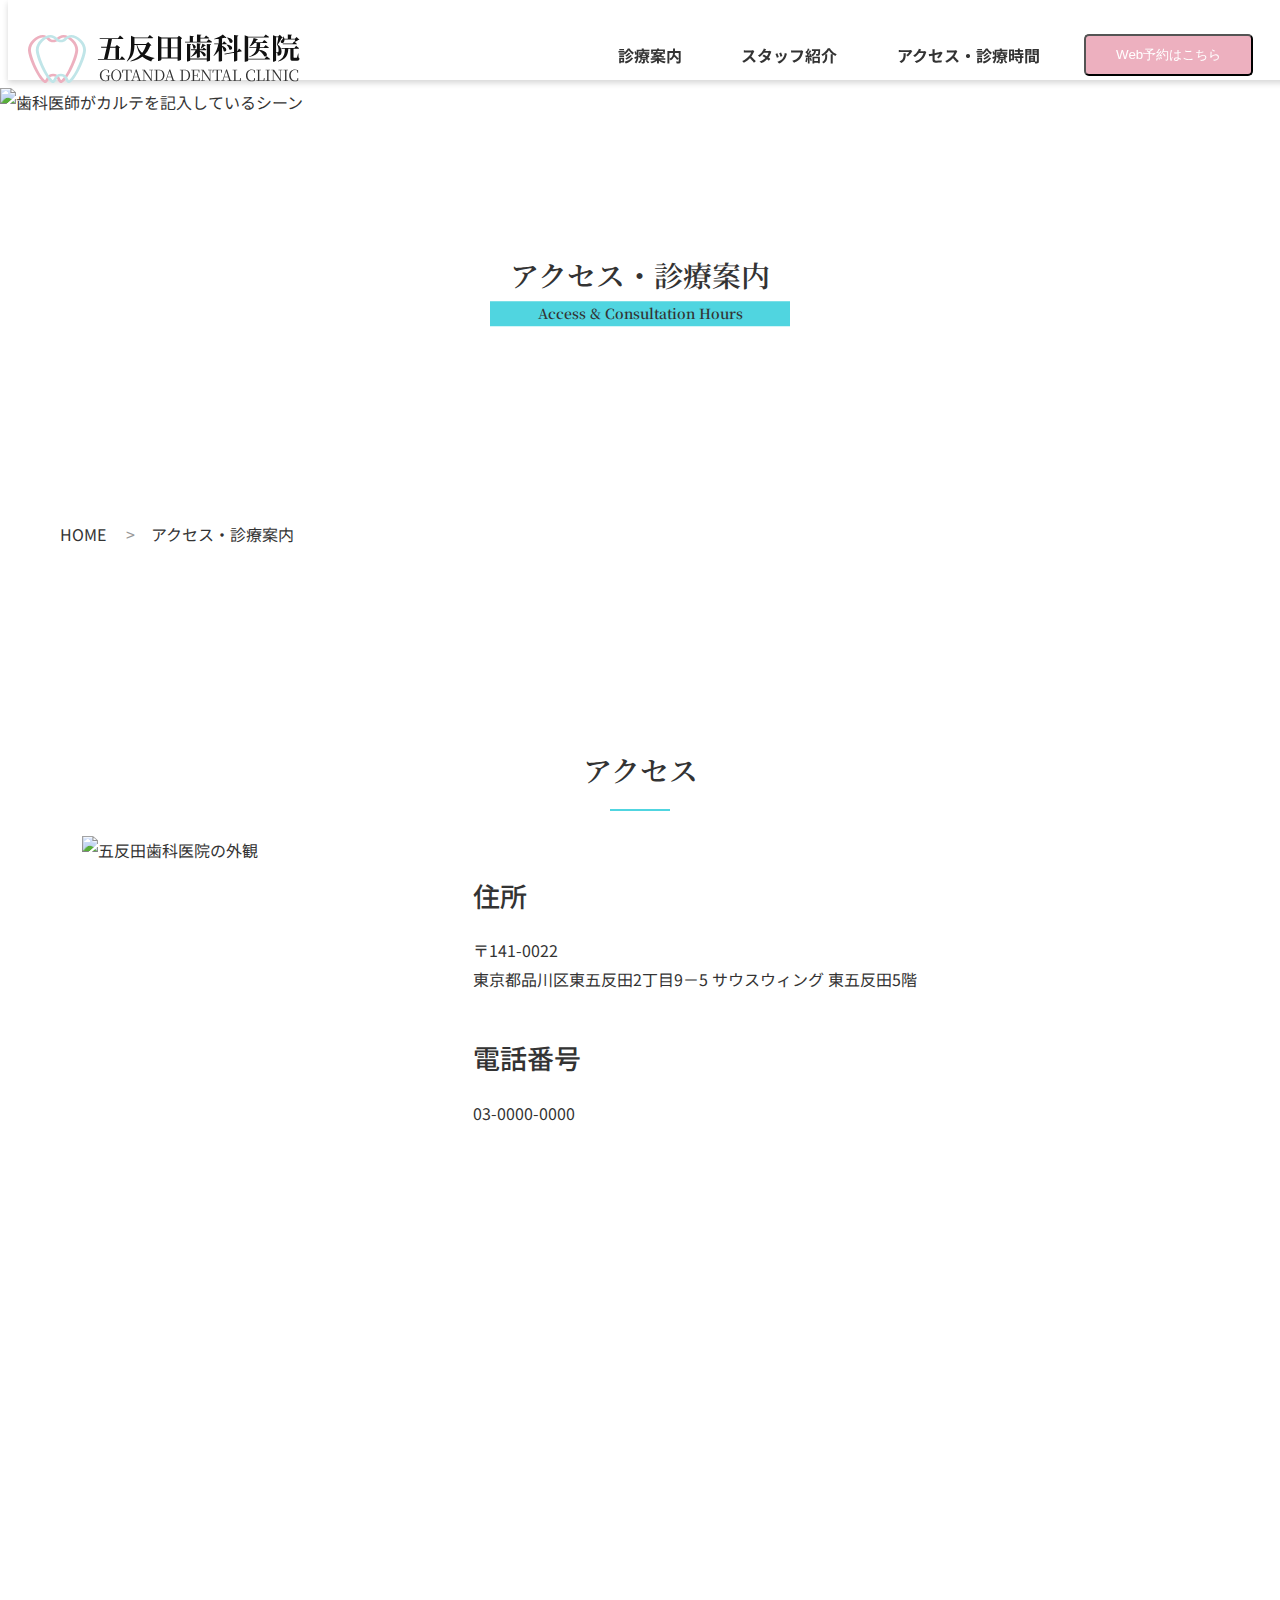
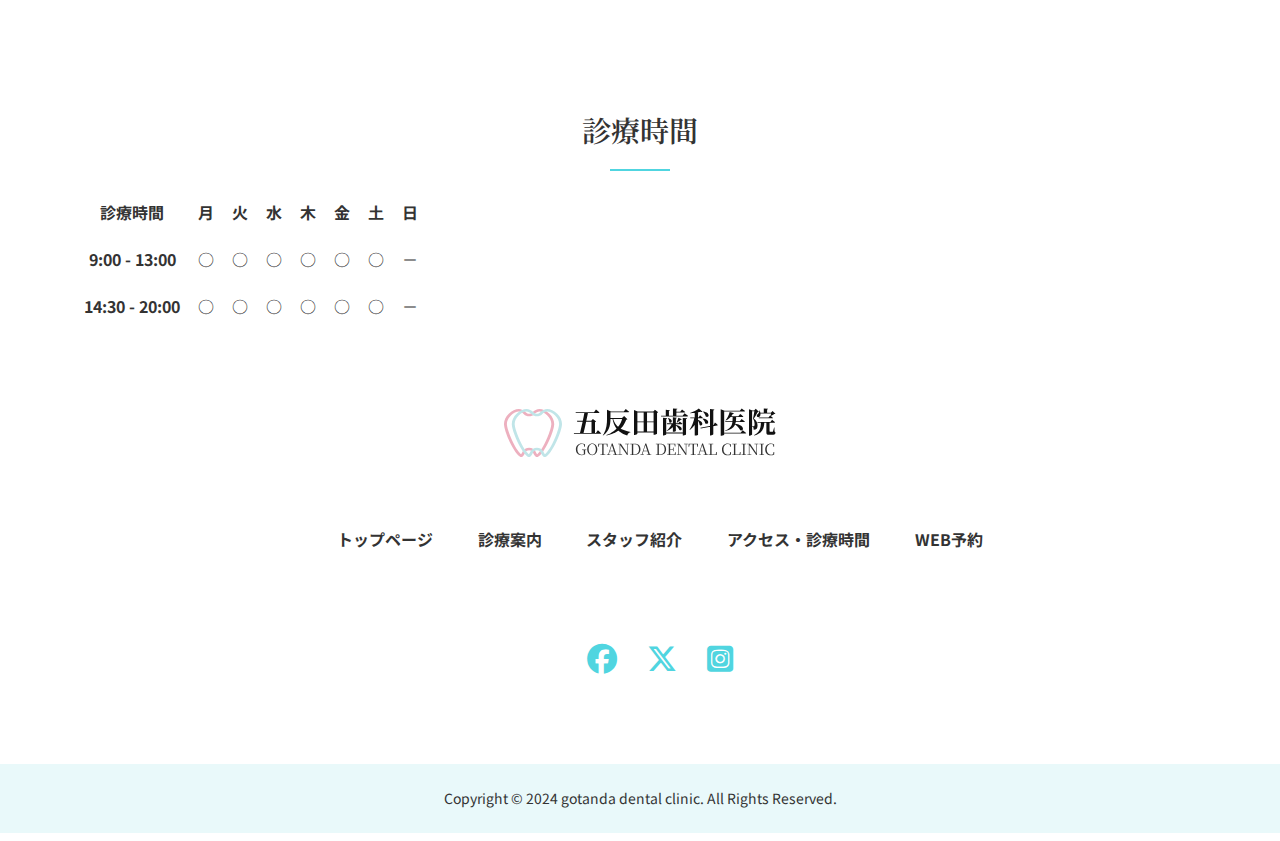
==== access.html @ bd444fa6 "Add files via upload" ====
<!DOCTYPE html>
<html lang="ja">
<head>
    <meta charset="UTF-8">
    <meta name="viewport" content="width=device-width, initial-scale=1.0">
    <meta name="description" content="地域に愛される歯科医院へ。健康な歯で笑顔の毎日を。">
    <title>五反田歯科医院</title>
    <!-- RESS -->
    <link rel="stylesheet" href="https://unpkg.com/ress/dist/ress.min.css">
    <!-- Google Fonts -->
    <link rel="preconnect" href="https://fonts.googleapis.com">
    <link rel="preconnect" href="https://fonts.gstatic.com" crossorigin>
    <link href="https://fonts.googleapis.com/css2?family=Noto+Sans+JP:wght@100..900&family=Noto+Serif+JP:wght@200..900&display=swap" rel="stylesheet">
    <!-- CSS -->
    <link href="style.css" rel="stylesheet">
    <!-- jQuery -->
    <script src="js/jquery-3.7.1.min.js"></script>
    <!-- Font Awesome -->
    <link rel="stylesheet" href="https://cdnjs.cloudflare.com/ajax/libs/font-awesome/6.5.1/css/all.min.css">
    <!-- favicon -->
    <link rel="icon" type="image/png" href="img/favicon.png">

</head>
<body>
    <header>
        <div class="wrapper">
            <div class="header wide">
                <h1 class="logo">
                    <a href="index.html"><img src="img/LOGO.svg" alt="五反田歯科医院"></a>
                </h1>
                <nav class="nav-container">
                    <div class="sp logo">
                        <img src="img/LOGO_white.svg" alt="五反田歯科医院">
                    </div>
                    <ul class="main-nav">
                        <li class="sp"><a href="index.html">トップページ</a></li>
                        <li><a href="medical-information.html">診療案内</a></li>
                        <li><a href="staff.html">スタッフ紹介</a></li>
                        <li><a href="access.html">アクセス・診療時間</a></li>
                        <li><button class="reservation btn"><a href="reservation.html">Web予約はこちら</a></button></li>
                    </ul>
                </nav>
                <button type="button" class="sp menu-btn">
                    <i class="fa-solid fa-bars"></i>
                </button>
            </div>
        </div>
    </header>
    <main class="wrapper">
        <section class="full menu-bg">
            <img src="img/mainvisual3.jpg" alt="歯科医師がカルテを記入しているシーン">
            <div class="menu-bg-text">
                <h2>
                    アクセス・診療案内
                    <span>Access & Consultation Hours</span>
                </h2>
            </div>
        </section>
        <section class="wide breadcrumb">
            <nav>
                <ol class="breadcrumb-list">
                    <li class="breadcrumb-item">
                        <a class="Breadcrumb-link" href="index.html"><span>HOME</span></a>
                    </li>
                    <li class="breadcrumb-item">
                        <span>アクセス・診療案内</span>
                    </li>
                </ol>
            </nav>
        </section>
        <section class="contents access">
            <h3>アクセス</h3>
            <div class="flex-container reverse">
                <div class="flex-text">
                    <h4>住所</h4>
                    <p>〒141-0022<br>
                        東京都品川区東五反田2丁目9－5 サウスウィング 東五反田5階</p>
                    <h4>電話番号</h4>
                    <p>03-0000-0000</p>
                </div>
                <div class="flex-img">
                    <img src="img/clinic.jpg" alt="五反田歯科医院の外観">
                </div>
            </div>
            <div class="map full">
                <iframe src="https://www.google.com/maps/embed?pb=!1m18!1m12!1m3!1d202.6958031106192!2d139.72639737361064!3d35.62445129442943!2m3!1f0!2f0!3f0!3m2!1i1024!2i768!4f13.1!3m3!1m2!1s0x60188afa0420ce15%3A0x8477ab8ea38fe6e2!2z44CSMTQxLTAwMjIg5p2x5Lqs6YO95ZOB5bed5Yy65p2x5LqU5Y-N55Sw77yS5LiB55uu77yZIOOCteOCpuOCueOCpuOCo-ODs-OCsOadseS6lOWPjeeUsA!5e0!3m2!1sja!2sjp!4v1731775716076!5m2!1sja!2sjp" style="border:0;" allowfullscreen="" loading="lazy" referrerpolicy="no-referrer-when-downgrade"></iframe>
            </div>
        </section>
        <section class="consultation-hour">
            <h3>診療時間</h3>
            <table>
                <tr>
                    <th>診療時間</th>
                    <th>月</th>
                    <th>火</th>
                    <th>水</th>
                    <th>木</th>
                    <th>金</th>
                    <th>土</th>
                    <th>日</th>
                </tr>
                <tr>
                    <th>9:00 - 13:00</th>
                    <td>○</td>
                    <td>○</td>
                    <td>○</td>
                    <td>○</td>
                    <td>○</td>
                    <td>○</td>
                    <td>－</td>
                </tr>
                <tr>
                    <th>14:30 - 20:00</th>
                    <td>○</td>
                    <td>○</td>
                    <td>○</td>
                    <td>○</td>
                    <td>○</td>
                    <td>○</td>
                    <td>－</td>
                </tr>
            </table>
        </section>
    </main>
    <footer class="wrapper">
        <div class="footer">
            <div class="logo">
                <a href="index.html"><img src="img/LOGO.svg" alt="五反田歯科医院"></a>
            </div>
            <div class="nav-container">
                <ul class="main-nav">
                    <li><a href="index.html">トップページ</a></li>
                    <li><a href="medical-information.html">診療案内</a></li>
                    <li><a href="staff.html">スタッフ紹介</a></li>
                    <li><a href="access.html">アクセス・診療時間</a></li>
                    <li><a href="reservation.html">WEB予約</a></li>
                </ul>
            </div>
            <div class="sns-share">
                <ul class="sns-share-icon">
                    <li><a href="#"><i class="fa-brands fa-facebook"></i></a></li>
                    <li><a href="#"><i class="fa-brands fa-x-twitter"></i></a></li>
                    <li><a href="#"><i class="fa-brands fa-square-instagram"></i></a></li>
                </ul>
            </div>
        </div>
        <div class="copyright full">
            <p>Copyright © 2024 gotanda dental clinic. All Rights Reserved.</p>
        </div>
        <button type="button" class="back-top scroll-fade">
            <a href="#top"><i class="fa-solid fa-chevron-up"></i></a>
        </button>
    </footer>

<!-- jQuery -->
<script src="js/script.js"></script>
</body>
</html>
---- style.css ----
@charset "UTF-8";

/* 変数 */
:root {
    --f1: 3.25rem; /* 52px */
    --fs1: 2.1875rem; /* 35px */
    --f2: 1.8125rem; /* 29px */
    --f3: 1.6875rem; /* 27px */
    --f4: 1.5rem; /* 24px */
    --f5: 1rem; /* 16px */
    --f6: 0.875rem; /* 14px */
    --serif: "Noto Serif JP", serif;
    --sans: "Noto Sans JP", sans-serif;
    --blue: #50D5E0;
    --pink: #EDB0BF;
    --black: #333;
    --bgblue: #E9F9FA;
    --line: #DCDCDC;
    --myw: 1116px;
    --vw: 1vw;
}

/* 共通 */

body {
    color: var(--black);
    font-family: var(--sans);
    line-height: 1.8;
}

.wrapper {
    max-width: var(--myw);
    width: 100%;
    margin: 0 auto;
    padding-right: 30px;
    padding-left: 30px;
}

.full {
    margin: 0 calc(50% - var(--vw)*50);
}

.wide {
    margin-left: calc((var(--vw) * 100 - var(--myw) - 40px) /2 * -1);
    margin-right: calc((var(--vw) * 100 - var(--myw) - 40px) /2 * -1);
    max-width: none;
    width: auto;
}

a {
    color: inherit;
    text-decoration: none;
}

a:hover {
    opacity: 0.7;
}

.btn {
    color: #fff;
    text-align: center;
    background-color: var(--pink);
    border-radius: 5px;
    padding: 0 15px;
    transition: background-color 0.3s ease;
    position: relative;
    display: inline-block;
    cursor: pointer;
}

.btn::before {
    content: "";
    position: absolute;
    top: 0;
    left: 0;
    width: 100%;
    height: 100%;
    background-color: rgba(255, 255, 255, 0);
    transition: background-color 0.3s ease; /* スムーズな変化 */
} 

.btn:hover::before {
    background-color: rgba(255, 255, 255, 0.3);
}

.blue {
    color: var(--blue);
}

.pink {
    color: var(--pink);
}

.contents {
    padding: 100px 0;
}

h3 {
    text-align: center;
    font-size: var(--f2);
    font-family: var(--serif);
    font-weight: 600;
    position: relative;
    margin-bottom: 2.5rem;
}

h3::before {
    content: "";
    position: absolute;
    left: 50%;
    bottom: -15px;
    width: 60px;
    height: 2px;
    -webkit-transform: translateX(-50%);
    transform: translateX(-50%);
    background-color: var(--blue);
}

h4 {
    font-size: var(--f3);
    font-family: var(--sans);
    font-weight: 500;
    margin-bottom: 1rem;
}

td, th {
    padding: 0 1rem 1rem 0;
}

/* ヘッダー */
header {
    background-color: #fff;
    position: fixed;
    width: calc(var(--vw) * 100);
    height: 80px;
    top: 0;
    z-index: 98;
    -webkit-box-shadow: 0 3px 6px rgba(0, 0, 0, 0.16);
    box-shadow: 0 3px 6px rgba(0, 0, 0, 0.16);
}

.header {
    display: flex;
    justify-content: space-between;
    align-items: center;
}

.logo {
    line-height: 1px;
    margin: 10px 0;
}

.logo img {
    vertical-align: bottom;
    max-width: 272px;
    width: 100%;
}

.nav-container {
    display: flex;
    align-items: center;
    font-weight: bold;
    margin: 15px 0;
}

.main-nav {
    display: flex;
    align-items: center;
    justify-content: space-around;
    list-style-type: none;
    width: 680px;
    height: 100%;
}

.main-nav li {
    height: 100%;
}

.main-nav li a {
    display: block;
    height: 100%;
    padding: 10px 15px;
}

.sp {
    display: none;
}

/* フッター */
footer {
    text-align: center;
}

.footer {
    padding: 50px 0;
}

footer .logo {
    margin-bottom: 40px;
}

footer .nav-container {
    justify-content: center;
    margin-bottom: 20px;
}

footer .main-nav {
    gap: 10px;
}

.sns-share {
    display: flex;
    justify-content: center;
}

.sns-share-icon {
    display: flex;
    list-style-type: none;
    gap: 30px;
    font-size: 30px;
    color: var(--blue);
}

.copyright {
    background-color: var(--bgblue);
    display: flex;
    align-items: center;
    justify-content: center;
}

.copyright p {
    font-size: var(--f6);
    padding: 8px 0;
}

.back-top {
    position: fixed;
    right: 10px;
    bottom: 10px;
    cursor: pointer;
    transition: .3s;
    width: 45px;
    height: 45px;
    background-color: var(--blue);
    border-radius: 50%;
    align-items: center;
    z-index: 999;
    border: 1px solid var(--blue);
    opacity: 0;
    visibility: hidden;
}

.back-top a {
    display: block;
    text-align: center;
    color: #fff;
    font-size: 20px;
}

.active-back-top {
    opacity: 1;
    visibility: visible;
}

.absolute-back-top {
    position: absolute;
    top: -70px;
    bottom: auto;
}

/* 枝ページタイトル */
.menu-bg {
    position: relative;
    height: 400px;
}

.menu-bg img {
    height: 100%;
    width: calc(var(--vw) * 100);
    object-fit: cover;
}

.menu-bg-text {
    width: 300px;
    position: absolute;
    top:50%;
    left: 50%;
    transform: translate(-50%,-50%);
    text-align: center;
}

.menu-bg-text h2 {
    font-size: var(--f2);
    font-family: var(--serif);
    font-weight: 600;
    background-color: #fff;
}

.menu-bg-text h2 span {
    display: block;
    font-size: var(--f6);
    font-weight: 600;
    background-color: var(--blue);
}

/* パンくずリスト */
.breadcrumb {
    padding: 1em 0 50px;
}

.breadcrumb-list {
    display: flex;
}
  
.breadcrumb-list > * + * {
    margin-left: 0.5em;
}

.breadcrumb-list > * + *::before {
    content: ">";
    margin-left: 0.75em;
    margin-right: 0.75em;
    color: #999;
}

.breadcrumb ol {
    list-style-type: none;
}

/* 全幅のセクションに背景 */
.full-back-sec {
    background-color: var(--bgblue);
    margin: 0 calc(50% - var(--vw)*100/2);
    padding-right: calc(var(--vw)*100/2 - 50%);
    padding-left: calc(var(--vw)*100/2 - 50%);
}

/* 画像・テキストのコンテナ */
.flex-container {
    display: flex;
    justify-content: space-between;
}

.flex-container.reverse {
    flex-direction: row-reverse;
}

.flex-container img {
    width: 100%;
    max-width: 300px;
    min-width: 150px;
    max-height: 300px;
    min-height: 150px;
    object-fit: cover;
}

.flex-img {
    width: 30%;
    display: flex;
    flex-direction: column;
}

.flex-text {
    width: 65%;
}

/* トップページ */
main {
    padding-top: 80px;
}

.main-bg {
    position: relative;
}

.main-bg img {
    width: calc(var(--vw) * 100);
    object-fit: cover;
    min-height: 400px;
}

.main-bg-text {
    position: absolute;
    top: 30%;
    left: 35%;
    transform: translateX(-50%);
    color: #000;
}

.highlight {
    background-color: #fff;
    padding: 0 10px;
    font-size: var(--f1);
    font-family: var(--serif);
    font-weight: 300;
}

/* 当院の特徴 */
.features {
    display: flex;
    justify-content: space-between;
    width: auto;
}

.feature img {
    width: 300px;
    height: 200px;
    object-fit: cover;
}

.feature p {
    text-align: center;
}

/* お知らせ */
.information {
    display: flex;
    justify-content: space-between;
    padding-bottom: 2rem;
}

.information:not(:first-of-type) {
    padding-top: 2rem;
}

.information:not(:last-of-type) {
    border-bottom: 1px solid var(--line);
}

.info-day {
    width: 20%;
}

.info-day p {
    display: inline;
    background-color: var(--blue);
    color: #fff;
    padding: 0 20px;
}

.info {
    width: 80%
}

.info h4 {
    font-size: 1.125rem;
    line-height: 1.6;
    margin-bottom: 0.5rem;
}

.info-nav {
    text-align: right;
}

.info-nav span {
    text-decoration: underline;
}

/* 診療案内 */
.medi-info-list {
    list-style: none;
    display: flex;
    justify-content: center;
}

.medi-info-list li:not(:last-child) {
    margin-right: 45px;
}

.medi-info-btn {
    background-color: var(--bgblue);
    color: var(--black);
    width: 340px;
    padding-top: 20px;
    padding-bottom: 20px;
}

.medi-info-btn::before {
    content: "";
    display: inline-block;
    width: 0;
    height: 0;
    border-style: solid;
    border-width: 7px 0 7px 8px;
    border-color: transparent transparent transparent var(--blue);
    position: absolute;
    top: 50%;
    left: 8%;
    margin-top: -7px;
}

/* スタッフ紹介 */
.career-sec {
    display: flex;
    justify-content: space-between;
}
  
.career {
    display: flex;
    flex-direction: column;
    justify-content: flex-start;
    align-items: center;
    flex-grow: 1;
    flex-basis: 0;
    margin: 0;
    padding: 0 1px 0 0;
    background-image: linear-gradient(var(--blue),var(--blue));
    background-repeat: no-repeat;
    background-size: 1px 80%;
    background-position: right center;
}

.career:last-child {
    background-image: none;
}

/* アクセス・診療案内 */
.access .flex-text p {
    margin-bottom: 2.5rem;
}

.map iframe {
    width: 100%;
    aspect-ratio: 16/9;
    max-height: 400px;
}

/*　　　　　　　 タブレット版 　　　　　　　*/
@media screen and (max-width: 1116px) {
    .wide {
        margin: 0 calc(50% - 45vw);
    }

    header {
        height: 155px;
    }
    
    .header {
        flex-direction: column;
        align-items: center; 
    }

    .nav-container {
        font-size: var(--f6);
    }

    .main-nav {
        width: 600px;
    }

    footer .main-nav {
        flex-wrap: wrap;
        justify-content: center;
        gap: 0 25px;
        width: 520px;
    }

    main {
        padding-top: 155px;
    }
    
    .highlight {
        font-size: var(--f2);
    }

    .tab-flex-column {
        flex-direction: column;
        align-items: center;
    }

    .tab-flex-column-item:not(:last-child) {
        margin-bottom: 30px;
    }

    .information {
        flex-direction: column;
        align-items: center; 
    }

    .info-day,
    .info {
        width: 100%;
    }

    .medi-info-list li:not(:last-child) {
        margin-right: 0;
    }

    .career-sec {
        flex-direction: column;
    }

    .career {
        padding: 30px;
        background-repeat: no-repeat;
        background-size: 80% 1px; /* 横線に変更 */
        background-position: center bottom; /* 横線を下に表示 */
    }

    .career:first-child {
        padding-top: 0;
    }
    
    .career:last-child {
        background-image: none;
        padding-bottom: 0;
    }


}


/* 　　　　　　　モバイル版　　　　　　　　 */
@media screen and (max-width: 600px) {
    .wrapper {
        margin: 0;
    }

    h4 {
        font-size: var(--f4);
    }

    header {
        height: 80px;
        position: relative;
    }

    .header {
        flex-direction: row;
    }
    
    .header .nav-container {
        position: fixed;
        margin-top: 0;
        top: -100%;
        right: 0;
        width: 100%;
        background-color: var(--blue);
        box-sizing: border-box;
        transition: .3s;
        flex-direction: column;
        align-items: center;
        font-size: var(--f5);
        color: #fff;
        padding: 15% 0;
        gap: 20px;
        justify-content: center;
        z-index: 99;
    }

    .header .nav-container.nav-open {
        top: 0;
    }

    .header .main-nav {
        padding: 0 0 0;
        width: 100%;
        height: 100%;
        flex-direction: column;
        text-align: center;
        gap: 10px;
    }

    .sp {
        display: block;
    }

    .menu-btn {
        cursor: pointer;
        z-index: 100;
        position: fixed;
        right: 10px;
        border-radius: 50%;
        border: 1px solid var(--blue);
        background-color: #fff;
        width: 45px;
        height: 45px;
    }

    .menu-btn i {
        position: absolute;
        display: inline-block;
        top:50%;
        left: 50%;
        transform: translate(-50%,-50%);
        width :45px;
        font-size: 20px;
        text-align: center;
        margin: 0;
        padding: 0;
    }

    .fa-bars {
        color: var(--blue);
    }

    .fa-xmark {
        color: var(--blue);
    }

    .reservation {
        background-color: #fff;
        color: var(--blue);
    }

    .footer .main-nav {
        max-width: 400px;
    }

    main {
        padding-top: 0;
    }

    .main-bg img {
        height: calc(100svh - 80px);
        object-position: 70% 0;
    }

    .main-bg-text {
        top: 4%;
        left: calc(50% - 25%);
    }

    .iOS .main-bg-text {
        left: calc(50% - 35%);
    }

    .overlay-text {
        writing-mode: vertical-rl;
    }

    .highlight {
        display: inline-block;
        line-height: 1.2;
        margin-right: 10px;
        padding: 10px 0;
        font-size: var(--fs1);
    }

    .flex-container {
        flex-direction: column;
        align-items: center;
    }

    .flex-container.reverse {
        flex-direction: column;
    }

    .flex-img {
        width: 100%;
        align-items: center;
    }
    
    .flex-text {
        width: 100%;
        margin-bottom: 30px;
    }

    .flex-text h4 {
        text-align: center;
    }

}
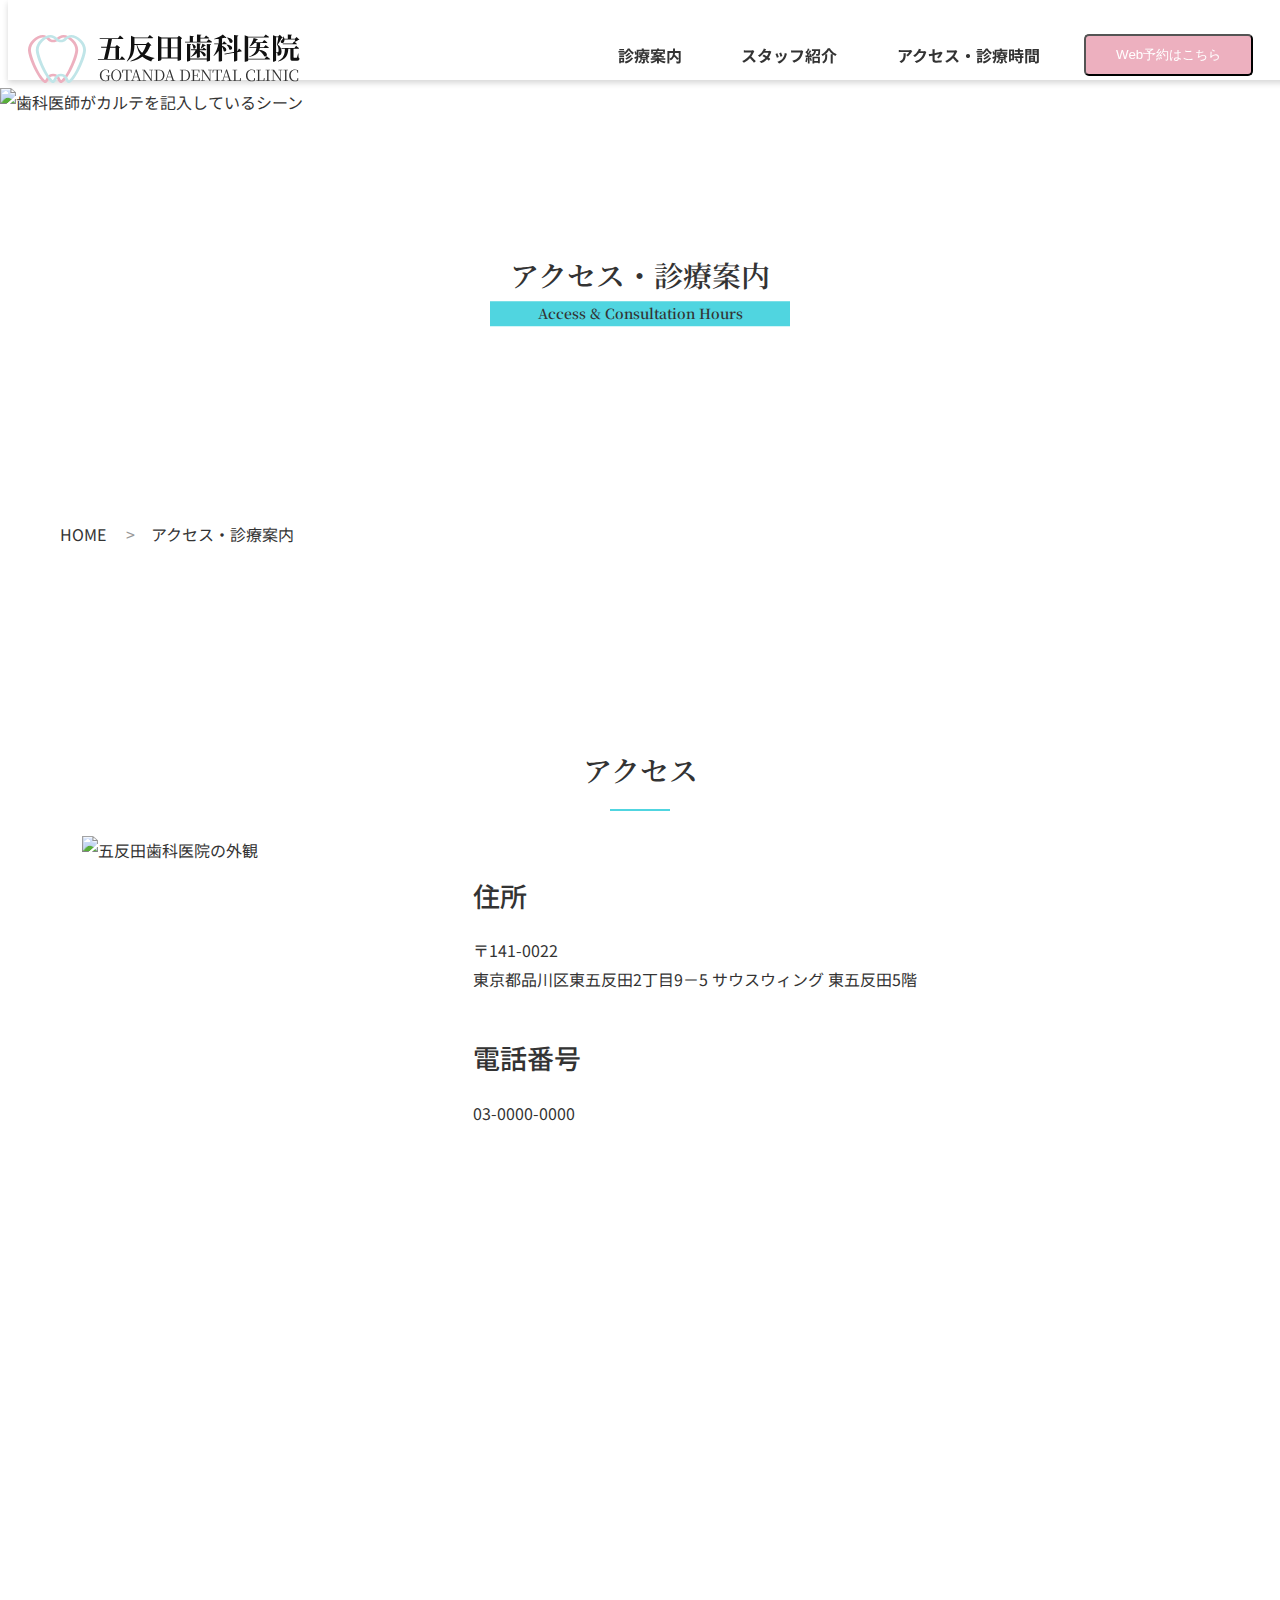
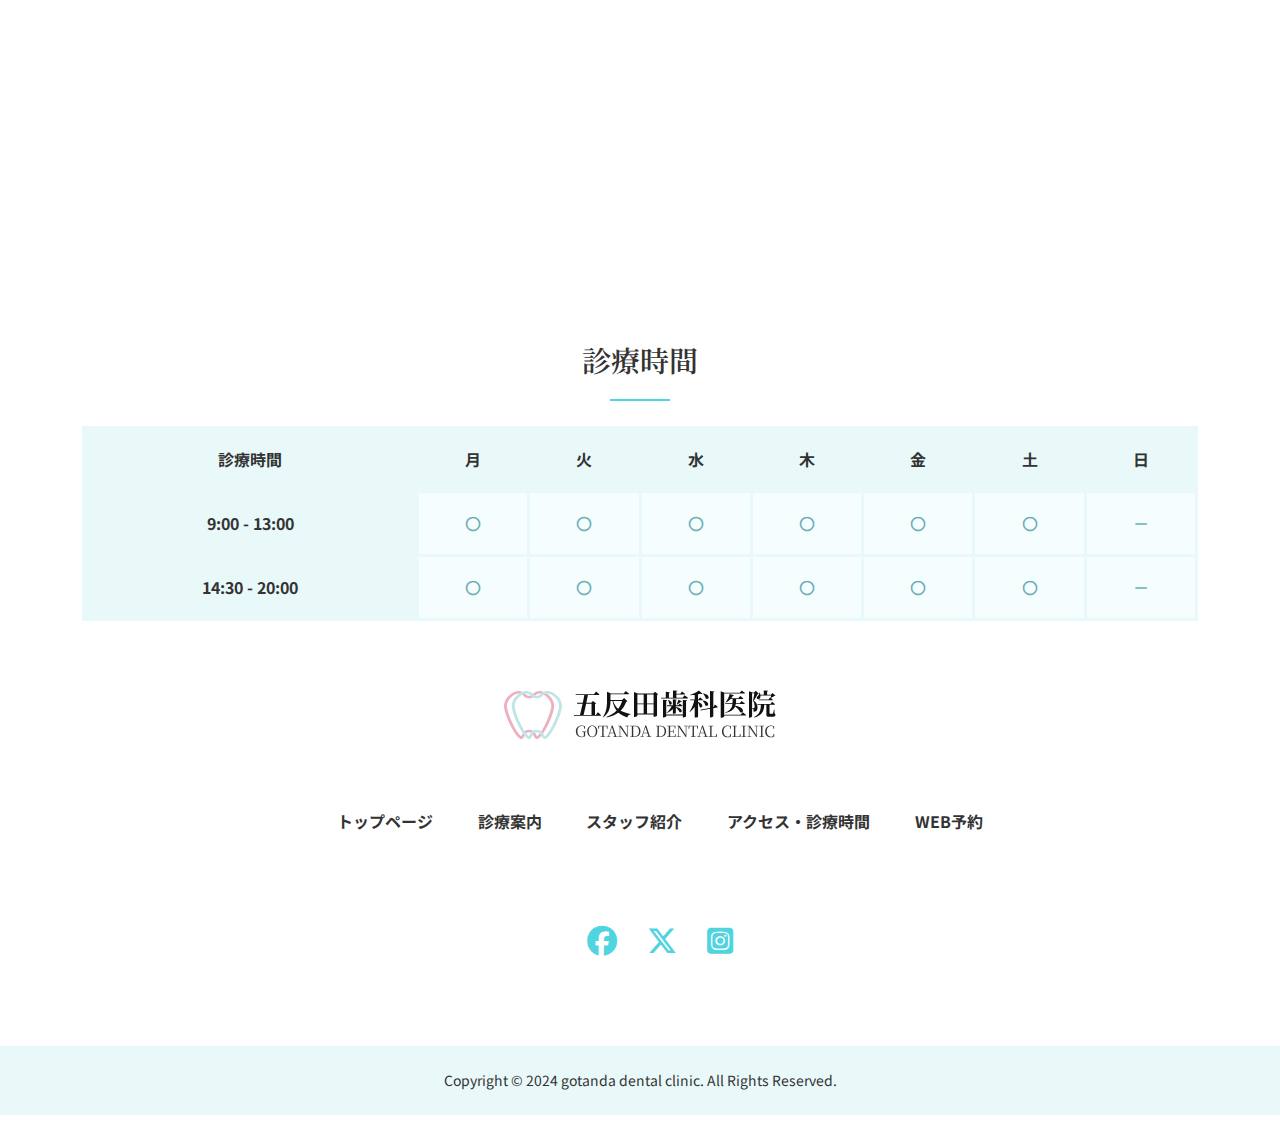
==== commit aee7e36c: "Add files via upload" ====
--- a/access.html
+++ b/access.html
@@ -90,7 +90,7 @@
             <h3>診療時間</h3>
             <table>
                 <tr>
-                    <th>診療時間</th>
+                    <th class="sp-hour">診療時間</th>
                     <th>月</th>
                     <th>火</th>
                     <th>水</th>
@@ -101,22 +101,22 @@
                 </tr>
                 <tr>
                     <th>9:00 - 13:00</th>
-                    <td>○</td>
-                    <td>○</td>
-                    <td>○</td>
-                    <td>○</td>
-                    <td>○</td>
-                    <td>○</td>
+                    <td>〇</td>
+                    <td>〇</td>
+                    <td>〇</td>
+                    <td>〇</td>
+                    <td>〇</td>
+                    <td>〇</td>
                     <td>－</td>
                 </tr>
                 <tr>
                     <th>14:30 - 20:00</th>
-                    <td>○</td>
-                    <td>○</td>
-                    <td>○</td>
-                    <td>○</td>
-                    <td>○</td>
-                    <td>○</td>
+                    <td>〇</td>
+                    <td>〇</td>
+                    <td>〇</td>
+                    <td>〇</td>
+                    <td>〇</td>
+                    <td>〇</td>
                     <td>－</td>
                 </tr>
             </table>
--- a/style.css
+++ b/style.css
@@ -15,6 +15,8 @@
     --pink: #EDB0BF;
     --black: #333;
     --bgblue: #E9F9FA;
+    --lightblue: #F5FDFE;
+    --cyan: #6DB1B7;
     --line: #DCDCDC;
     --myw: 1116px;
     --vw: 1vw;
@@ -121,10 +123,6 @@
     font-family: var(--sans);
     font-weight: 500;
     margin-bottom: 1rem;
-}
-
-td, th {
-    padding: 0 1rem 1rem 0;
 }
 
 /* ヘッダー */
@@ -371,20 +369,25 @@
 
 .main-bg {
     position: relative;
+    display: grid;
+    grid-template-columns: 35% auto;
+    grid-template-rows: 30% auto;
 }
 
 .main-bg img {
     width: calc(var(--vw) * 100);
     object-fit: cover;
     min-height: 400px;
+    grid-column: 1 / -1;
+    grid-row: 1 / -1;
 }
 
 .main-bg-text {
-    position: absolute;
-    top: 30%;
-    left: 35%;
-    transform: translateX(-50%);
-    color: #000;
+    grid-row: 2; /* 2行目 */
+    grid-column: 2; /* 2列目 */
+    align-self: start; /* 上端揃え */
+    justify-self: start; /* 左端揃え */
+    transform: translateX(-50%); /* テキスト幅50%分を左に移動 */
 }
 
 .highlight {
@@ -514,6 +517,14 @@
     background-image: none;
 }
 
+.career th {
+    padding: 0 1rem 1rem 0;
+}
+
+.career td {
+    padding-bottom: 1rem;
+}
+
 /* アクセス・診療案内 */
 .access .flex-text p {
     margin-bottom: 2.5rem;
@@ -522,7 +533,32 @@
 .map iframe {
     width: 100%;
     aspect-ratio: 16/9;
-    max-height: 400px;
+    max-height: 600px;
+    margin-top: 30px;
+}
+
+.consultation-hour table {
+    margin: 0 auto;
+    width: 100%;
+    border-collapse: collapse;
+}
+
+.consultation-hour th {
+    background-color: var(--bgblue);
+}
+
+.consultation-hour td {
+    background-color: var(--lightblue);
+    width: 10%;
+    color: var(--cyan);
+    font-weight: 500;
+}
+
+.consultation-hour th,
+.consultation-hour td {
+    text-align: center;
+    border: 3px solid var(--bgblue);
+    padding: 1rem;
 }
 
 /*　　　　　　　 タブレット版 　　　　　　　*/
@@ -711,18 +747,23 @@
         padding-top: 0;
     }
 
+    .main-bg {
+        grid-template-rows: 4% auto; /* 4:96 */
+        grid-template-columns: 50% auto; /* 50:50 */
+    }
+
     .main-bg img {
         height: calc(100svh - 80px);
         object-position: 70% 0;
     }
 
     .main-bg-text {
-        top: 4%;
-        left: calc(50% - 25%);
-    }
-
-    .iOS .main-bg-text {
-        left: calc(50% - 35%);
+        grid-row: 2; /* 2列目 */
+        grid-column: 1; /* 1列目 */
+        justify-self: center; /* 中央揃え */
+        transform: none;
+        display: flex;
+        justify-content: center;
     }
 
     .overlay-text {
@@ -750,6 +791,10 @@
         width: 100%;
         align-items: center;
     }
+
+    .flex-img p {
+        text-align: center;
+    }
     
     .flex-text {
         width: 100%;
@@ -760,5 +805,24 @@
         text-align: center;
     }
 
-}
-
+    .career {
+        padding-left: 0;
+        padding-right: 0;
+    }
+
+    .consultation-hour table {
+        writing-mode:vertical-lr
+    }
+    
+    .consultation-hour th,
+    .consultation-hour td {
+        writing-mode:horizontal-tb;
+        width: auto;
+    }
+
+    .sp-hour {
+        font-size: 0;
+    }
+
+}
+
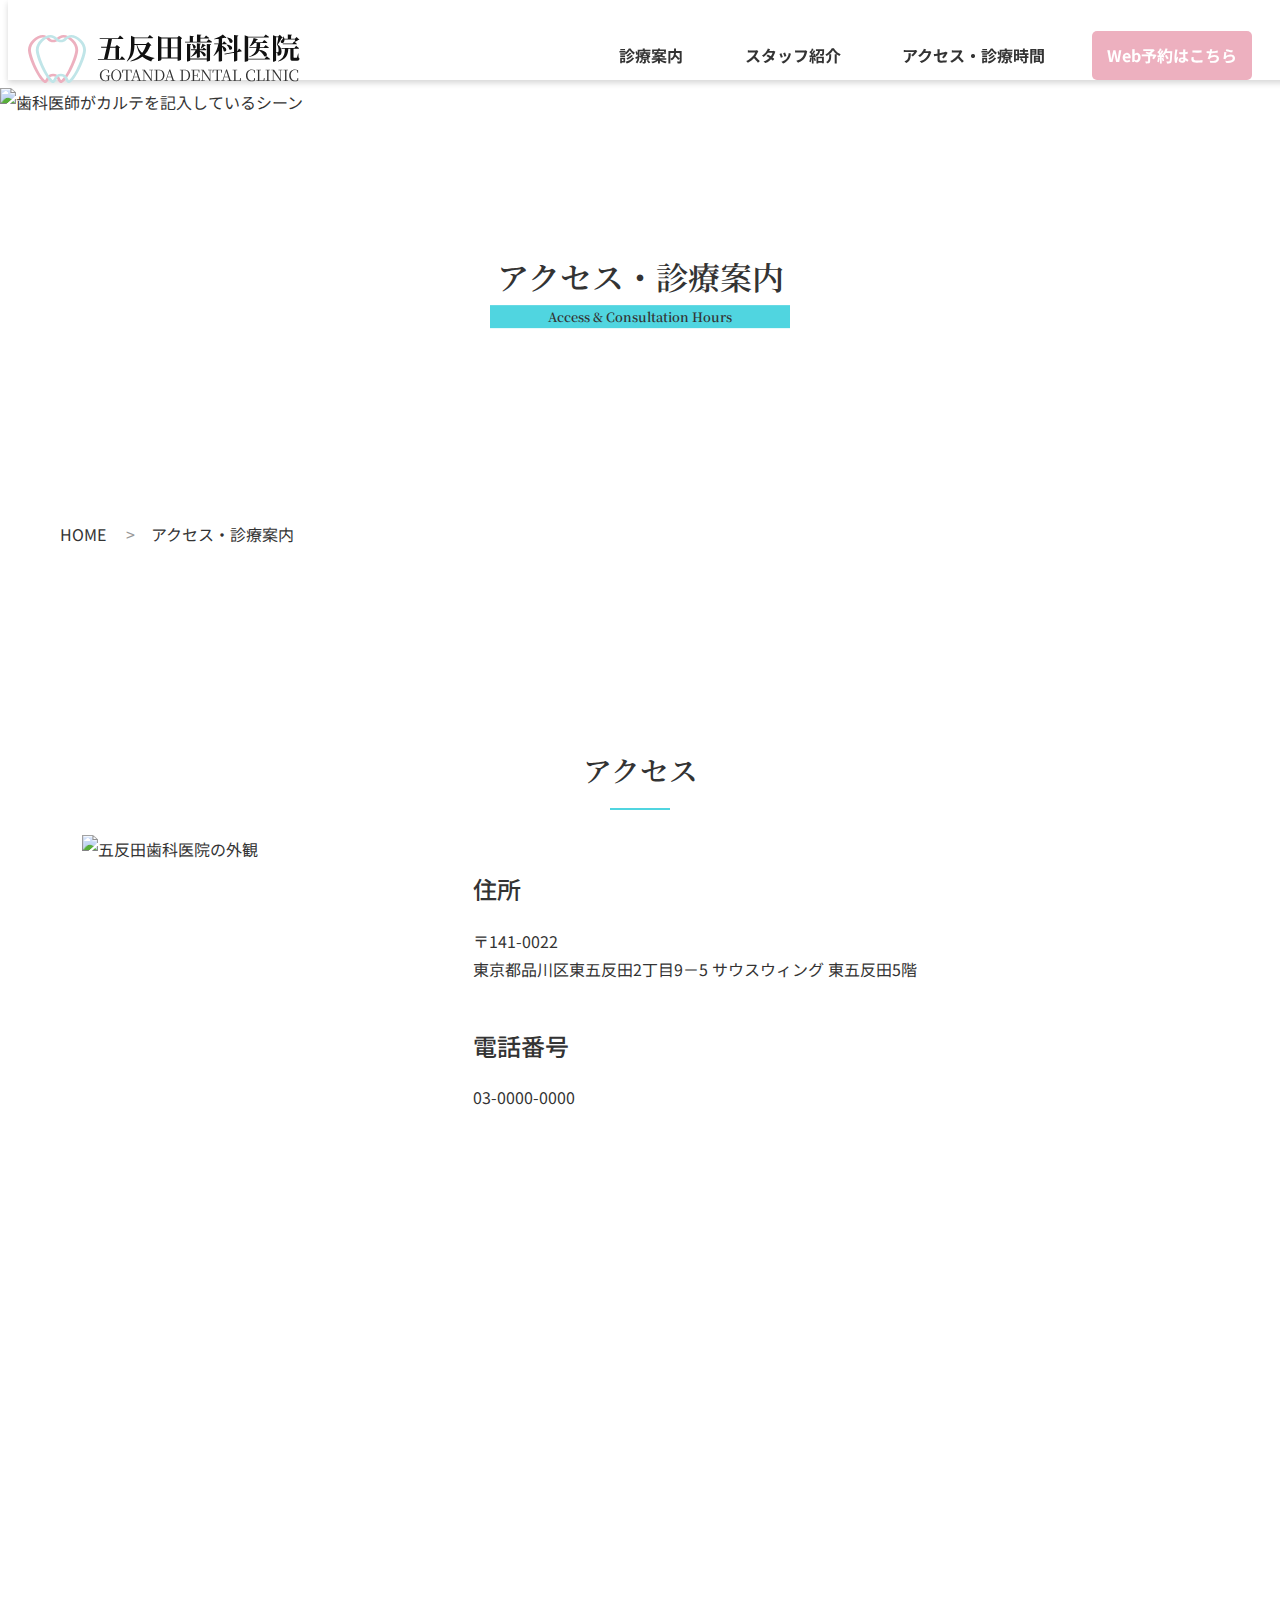
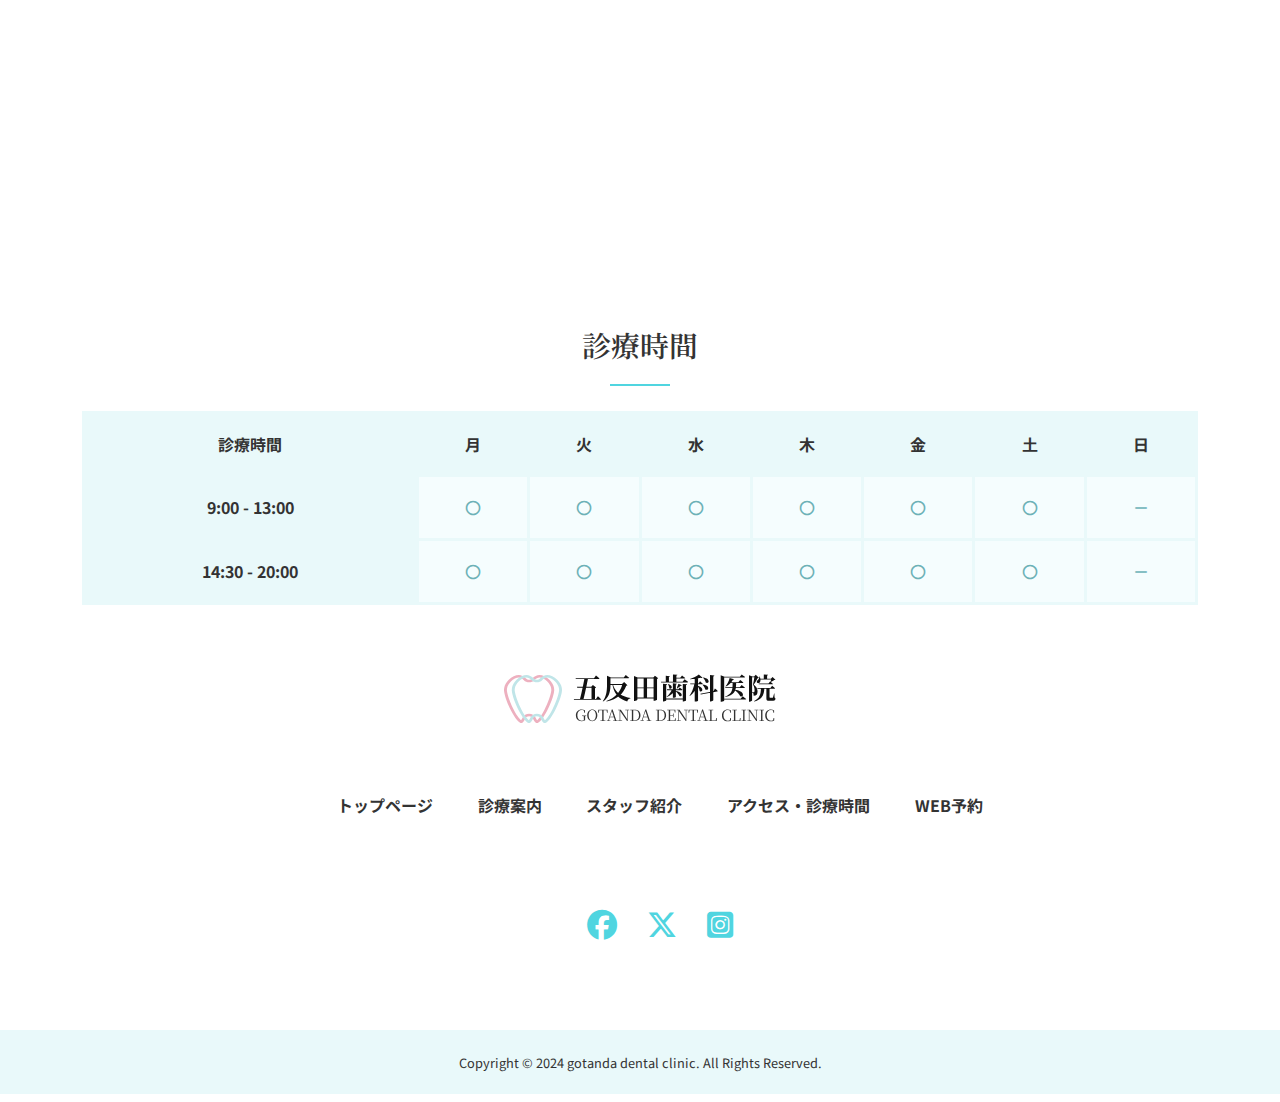
==== commit 1fdcb895: "Add files via upload" ====
--- a/access.html
+++ b/access.html
@@ -4,7 +4,7 @@
     <meta charset="UTF-8">
     <meta name="viewport" content="width=device-width, initial-scale=1.0">
     <meta name="description" content="地域に愛される歯科医院へ。健康な歯で笑顔の毎日を。">
-    <title>五反田歯科医院</title>
+    <title>アクセス・診療案内｜五反田歯科医院</title>
     <!-- RESS -->
     <link rel="stylesheet" href="https://unpkg.com/ress/dist/ress.min.css">
     <!-- Google Fonts -->
@@ -37,7 +37,7 @@
                         <li><a href="medical-information.html">診療案内</a></li>
                         <li><a href="staff.html">スタッフ紹介</a></li>
                         <li><a href="access.html">アクセス・診療時間</a></li>
-                        <li><button class="reservation btn"><a href="reservation.html">Web予約はこちら</a></button></li>
+                        <li><a href="reservation.html" class="reservation btn">Web予約はこちら</a></li>
                     </ul>
                 </nav>
                 <button type="button" class="sp menu-btn">
@@ -89,7 +89,7 @@
         <section class="consultation-hour">
             <h3>診療時間</h3>
             <table>
-                <tr>
+                <tr class="weekday">
                     <th class="sp-hour">診療時間</th>
                     <th>月</th>
                     <th>火</th>
@@ -155,4 +155,5 @@
 <!-- jQuery -->
 <script src="js/script.js"></script>
 </body>
-</html>+</html>
+
--- a/style.css
+++ b/style.css
@@ -2,13 +2,14 @@
 
 /* 変数 */
 :root {
-    --f1: 3.25rem; /* 52px */
-    --fs1: 2.1875rem; /* 35px */
-    --f2: 1.8125rem; /* 29px */
-    --f3: 1.6875rem; /* 27px */
-    --f4: 1.5rem; /* 24px */
-    --f5: 1rem; /* 16px */
-    --f6: 0.875rem; /* 14px */
+    --f1: 3.25rem; /* PCキャッチコピー */
+    --fs1: 2.5rem; /* SPキャッチコピー */
+    --f2: 2rem; /* h2 */
+    --f3: 1.8rem; /* h3 */
+    --f4: 1.5rem; /* h4 */
+    --f5: 1.125rem; /* 少し大文字 */
+    --f6: 1rem; /* 本文 */
+    --f7: 0.8rem; /*　少し小文字 */
     --serif: "Noto Serif JP", serif;
     --sans: "Noto Sans JP", sans-serif;
     --blue: #50D5E0;
@@ -18,6 +19,8 @@
     --lightblue: #F5FDFE;
     --cyan: #6DB1B7;
     --line: #DCDCDC;
+    --lightgray: #F1F1F1;
+    --darkgray: #C5C5C5;
     --myw: 1116px;
     --vw: 1vw;
 }
@@ -99,7 +102,7 @@
 
 h3 {
     text-align: center;
-    font-size: var(--f2);
+    font-size: var(--f3);
     font-family: var(--serif);
     font-weight: 600;
     position: relative;
@@ -119,7 +122,7 @@
 }
 
 h4 {
-    font-size: var(--f3);
+    font-size: var(--f4);
     font-family: var(--sans);
     font-weight: 500;
     margin-bottom: 1rem;
@@ -227,7 +230,7 @@
 }
 
 .copyright p {
-    font-size: var(--f6);
+    font-size: var(--f7);
     padding: 8px 0;
 }
 
@@ -296,7 +299,7 @@
 
 .menu-bg-text h2 span {
     display: block;
-    font-size: var(--f6);
+    font-size: var(--f7);
     font-weight: 600;
     background-color: var(--blue);
 }
@@ -370,7 +373,7 @@
 .main-bg {
     position: relative;
     display: grid;
-    grid-template-columns: 35% auto;
+    grid-template-columns: 70% auto;
     grid-template-rows: 30% auto;
 }
 
@@ -384,10 +387,10 @@
 
 .main-bg-text {
     grid-row: 2; /* 2行目 */
-    grid-column: 2; /* 2列目 */
+    grid-column: 1; /* 1列目 */
     align-self: start; /* 上端揃え */
-    justify-self: start; /* 左端揃え */
-    transform: translateX(-50%); /* テキスト幅50%分を左に移動 */
+    justify-self: center; /* 中央揃え */
+    color: #000;
 }
 
 .highlight {
@@ -446,7 +449,7 @@
 }
 
 .info h4 {
-    font-size: 1.125rem;
+    font-size: var(--f5);
     line-height: 1.6;
     margin-bottom: 0.5rem;
 }
@@ -457,6 +460,11 @@
 
 .info-nav span {
     text-decoration: underline;
+}
+
+.news-frame {
+    width: 100%;
+    height: 500px;
 }
 
 /* 診療案内 */
@@ -561,6 +569,61 @@
     padding: 1rem;
 }
 
+/* WEB予約 */
+.contact-form h3::before {
+    display: none;
+}
+
+.contact-form {
+    width: 80%;
+    margin: 0 auto;
+}
+
+.contact-form table {
+    width: 100%;
+}
+
+.contact-form .submit-btn {
+    text-align: center;
+    padding: 10px 50px;
+}
+
+.contact-form th {
+    text-align: left;
+    width: 25%;
+    font-weight: normal;
+}
+
+.contact-form td {
+    width: 75%;
+    padding: 10px;
+}
+
+.contact-form input,
+.contact-form textarea {
+    padding: 10px 15px;
+}
+
+.contact-form input:not(input[type="submit"]),
+.contact-form textarea {
+    background-color: var(--lightgray);
+    border: 1px solid var(--darkgray);
+    border-radius: 5px;
+}
+
+.contact-form input:not([type="date"]):not([type="submit"]) {
+    width: 100%;
+    height: 45px;
+}
+
+.contact-form textarea {
+    width: 100%;
+    height: 250px;
+}
+
+
+
+
 /*　　　　　　　 タブレット版 　　　　　　　*/
 @media screen and (max-width: 1116px) {
     .wide {
@@ -577,7 +640,7 @@
     }
 
     .nav-container {
-        font-size: var(--f6);
+        font-size: var(--f7);
     }
 
     .main-nav {
@@ -596,7 +659,7 @@
     }
     
     .highlight {
-        font-size: var(--f2);
+        font-size: var(--f3);
     }
 
     .tab-flex-column {
@@ -648,12 +711,12 @@
 
 /* 　　　　　　　モバイル版　　　　　　　　 */
 @media screen and (max-width: 600px) {
+    html {
+        font-size: 14px;
+    }
+
     .wrapper {
         margin: 0;
-    }
-
-    h4 {
-        font-size: var(--f4);
     }
 
     header {
@@ -676,7 +739,7 @@
         transition: .3s;
         flex-direction: column;
         align-items: center;
-        font-size: var(--f5);
+        font-size: var(--f6);
         color: #fff;
         padding: 15% 0;
         gap: 20px;
@@ -737,6 +800,7 @@
     .reservation {
         background-color: #fff;
         color: var(--blue);
+        margin: 10px 0;
     }
 
     .footer .main-nav {
@@ -811,18 +875,19 @@
     }
 
     .consultation-hour table {
-        writing-mode:vertical-lr
+        font-size: var(--f7);
     }
     
     .consultation-hour th,
     .consultation-hour td {
-        writing-mode:horizontal-tb;
-        width: auto;
-    }
-
-    .sp-hour {
-        font-size: 0;
-    }
-
-}
-
+        padding: 10px 0;
+    }
+
+    .contact-form {
+        width: 100%;
+    }
+
+
+}
+
+
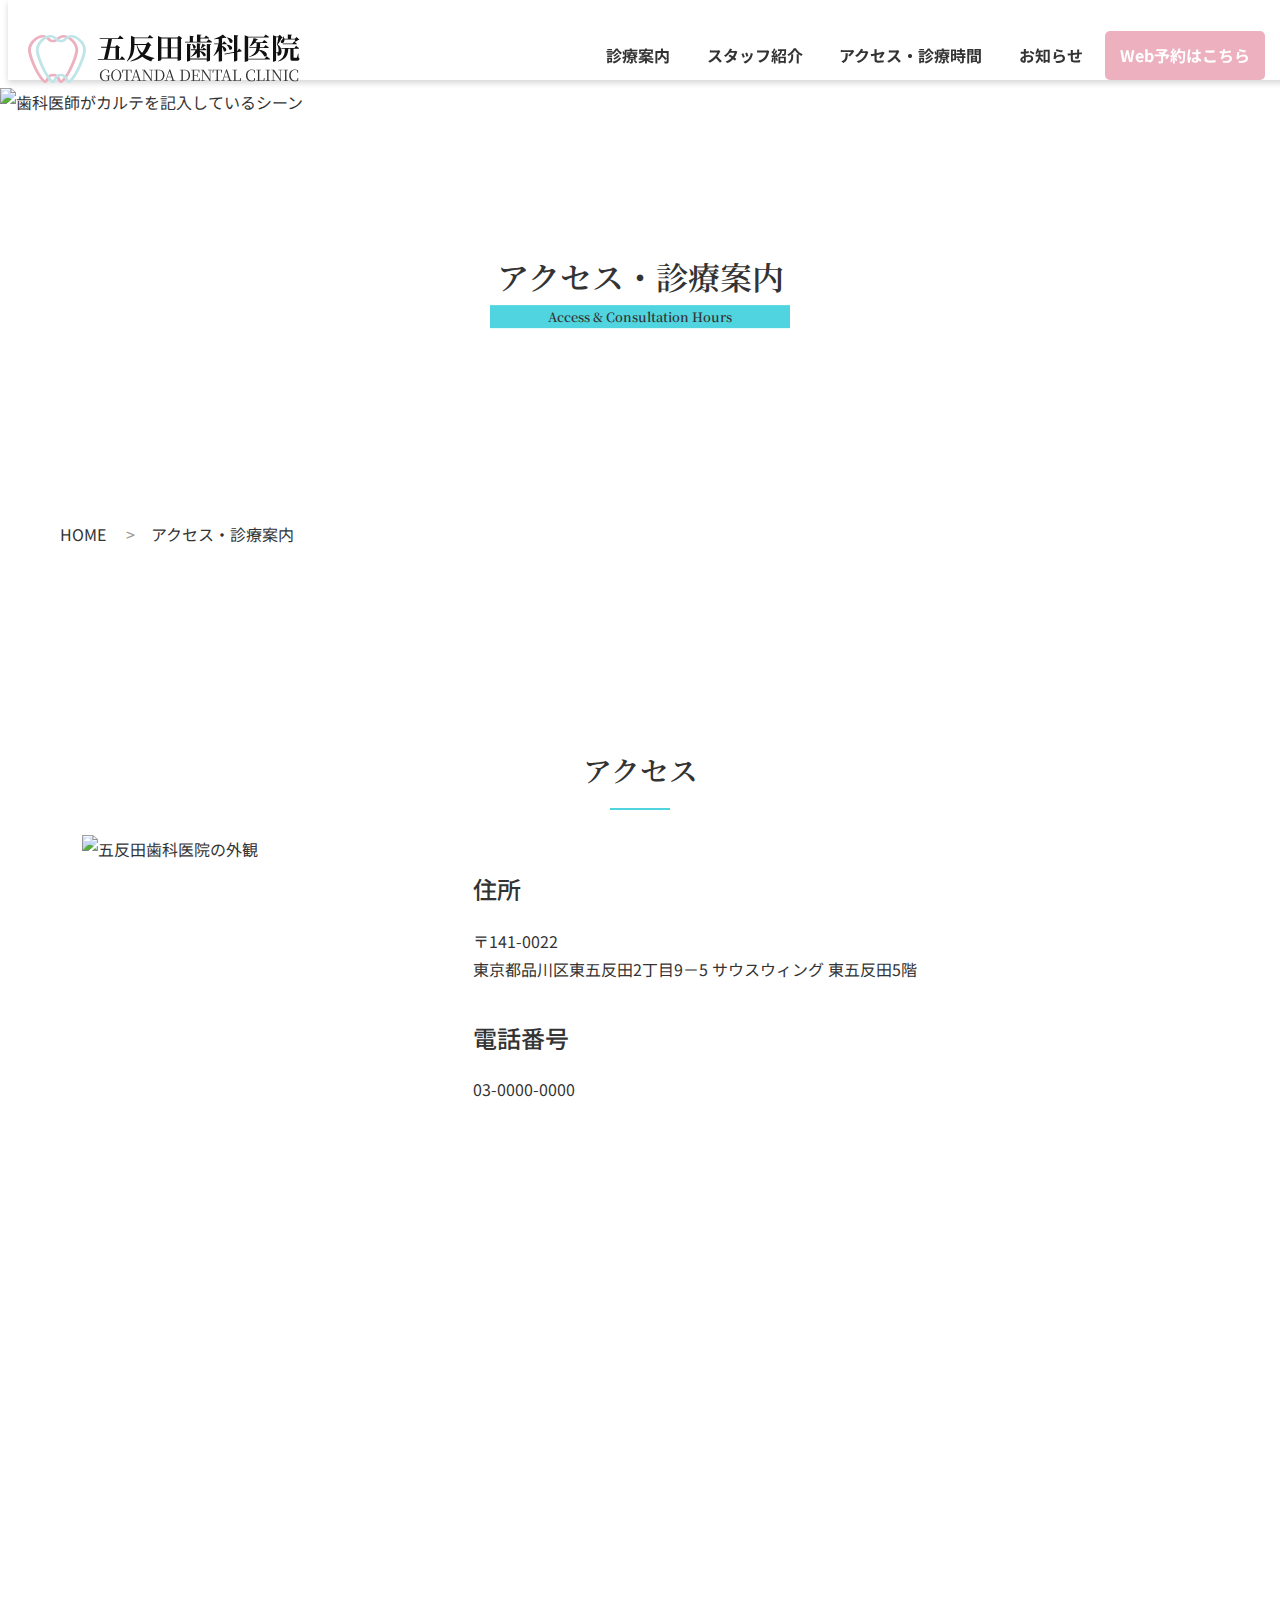
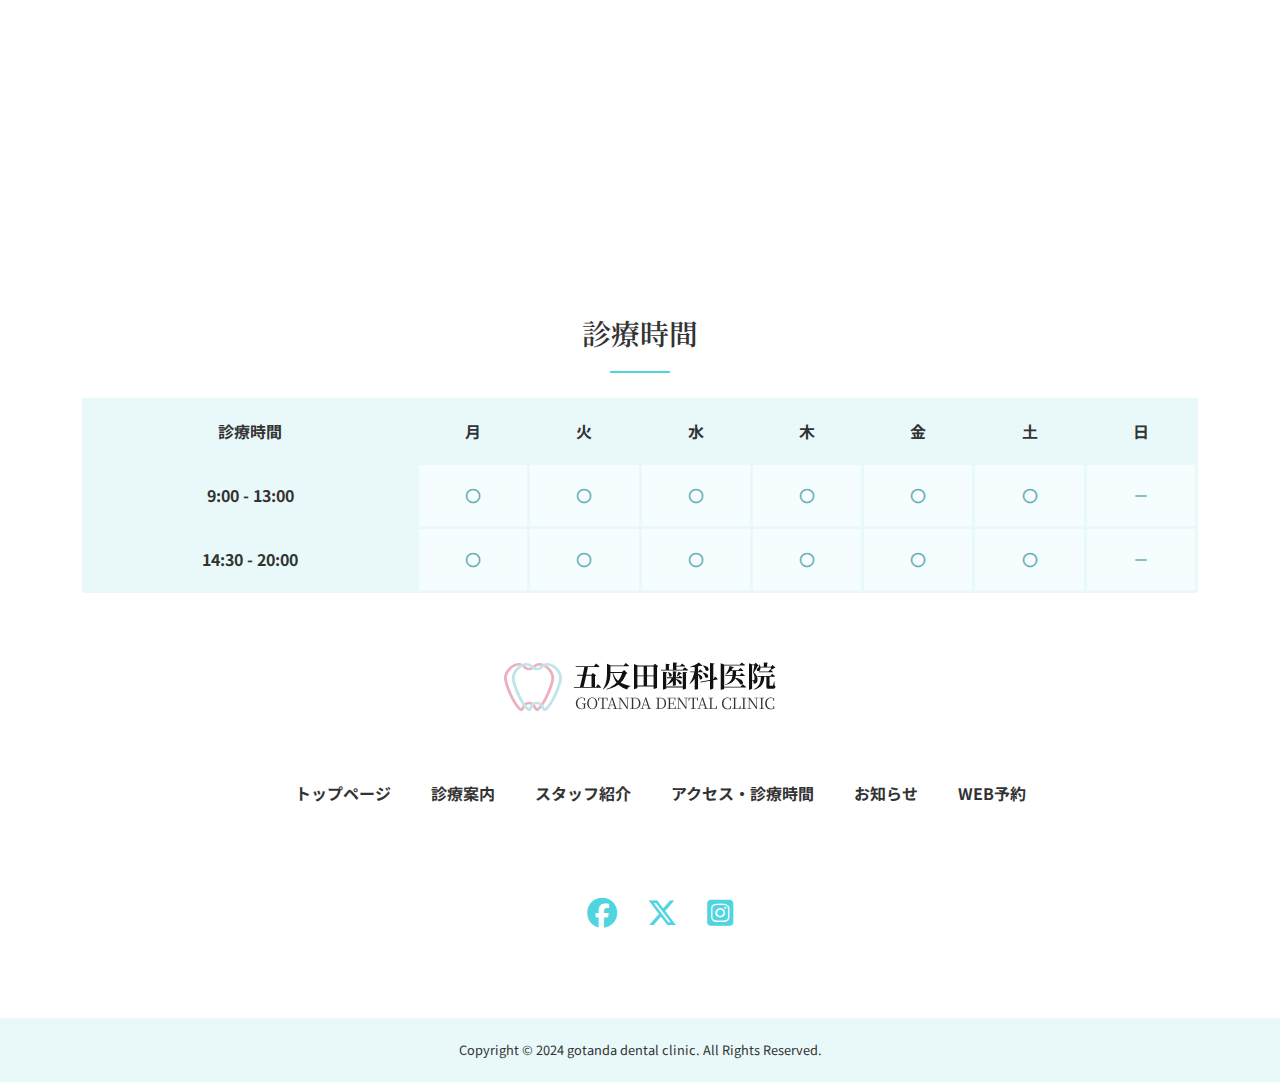
==== commit 86ce15ae: "Add files via upload" ====
--- a/access.html
+++ b/access.html
@@ -37,6 +37,7 @@
                         <li><a href="medical-information.html">診療案内</a></li>
                         <li><a href="staff.html">スタッフ紹介</a></li>
                         <li><a href="access.html">アクセス・診療時間</a></li>
+                        <li><a href="news.html">お知らせ</a></li>
                         <li><a href="reservation.html" class="reservation btn">Web予約はこちら</a></li>
                     </ul>
                 </nav>
@@ -133,6 +134,7 @@
                     <li><a href="medical-information.html">診療案内</a></li>
                     <li><a href="staff.html">スタッフ紹介</a></li>
                     <li><a href="access.html">アクセス・診療時間</a></li>
+                    <li><a href="news.html">お知らせ</a></li>
                     <li><a href="reservation.html">WEB予約</a></li>
                 </ul>
             </div>
--- a/style.css
+++ b/style.css
@@ -169,8 +169,11 @@
     align-items: center;
     justify-content: space-around;
     list-style-type: none;
+    height: 100%;
+}
+
+.header .main-nav {
     width: 680px;
-    height: 100%;
 }
 
 .main-nav li {
@@ -468,6 +471,10 @@
 }
 
 /* 診療案内 */
+.medi-info-nav {
+    margin-top: 100px;
+}
+
 .medi-info-list {
     list-style: none;
     display: flex;
@@ -534,15 +541,15 @@
 }
 
 /* アクセス・診療案内 */
-.access .flex-text p {
-    margin-bottom: 2.5rem;
+.access .flex-text p:not(:last-child) {
+    margin-bottom: 30px;
 }
 
 .map iframe {
     width: 100%;
     aspect-ratio: 16/9;
     max-height: 600px;
-    margin-top: 30px;
+    margin-top: 50px;
 }
 
 .consultation-hour table {
@@ -609,11 +616,11 @@
     background-color: var(--lightgray);
     border: 1px solid var(--darkgray);
     border-radius: 5px;
+    height: 45px;
 }
 
 .contact-form input:not([type="date"]):not([type="submit"]) {
     width: 100%;
-    height: 45px;
 }
 
 .contact-form textarea {
@@ -717,6 +724,10 @@
 
     .wrapper {
         margin: 0;
+    }
+
+    .contents {
+        padding-top: 50px;
     }
 
     header {
@@ -803,8 +814,8 @@
         margin: 10px 0;
     }
 
-    .footer .main-nav {
-        max-width: 400px;
+    .footer .nav-container {
+        display: none;
     }
 
     main {
@@ -865,10 +876,6 @@
         margin-bottom: 30px;
     }
 
-    .flex-text h4 {
-        text-align: center;
-    }
-
     .career {
         padding-left: 0;
         padding-right: 0;
@@ -887,7 +894,11 @@
         width: 100%;
     }
 
-
-}
-
-
+    .contact-form h3 {
+        font-size: var(--f4);
+    }
+
+
+}
+
+
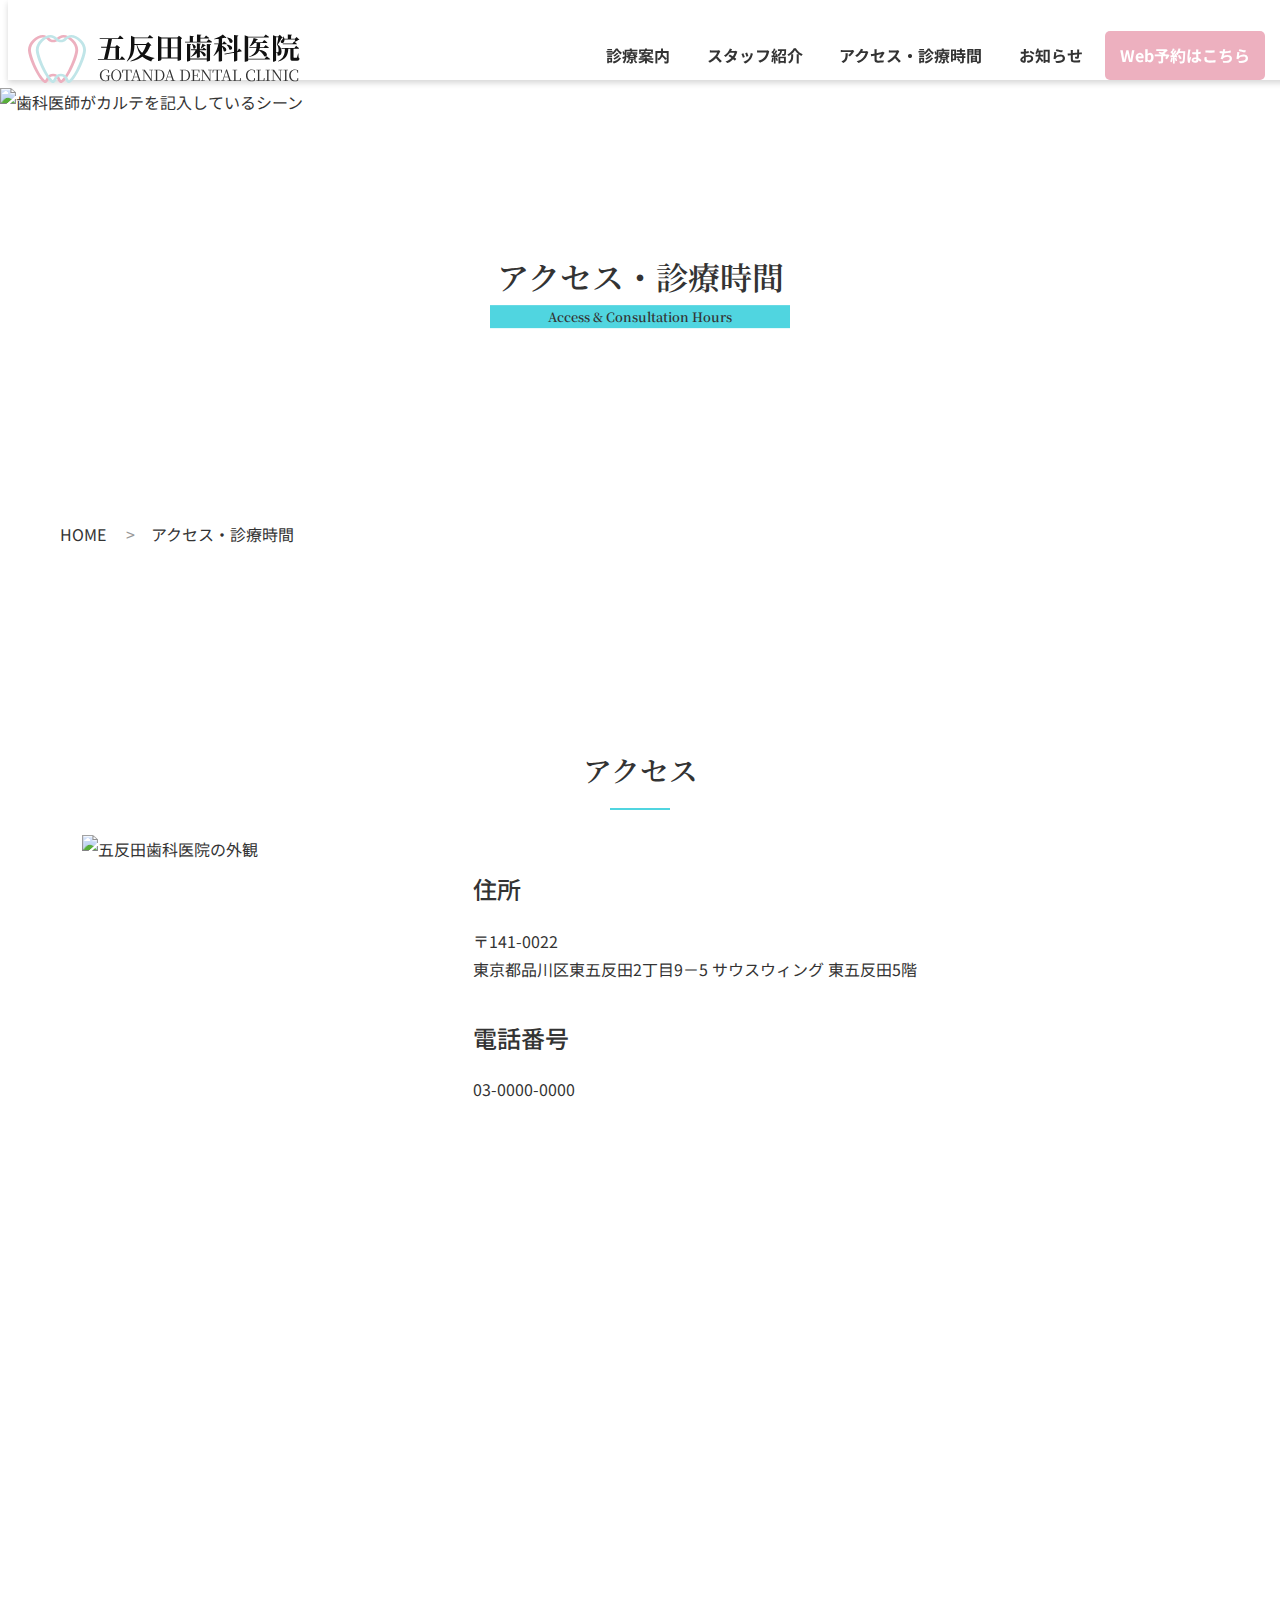
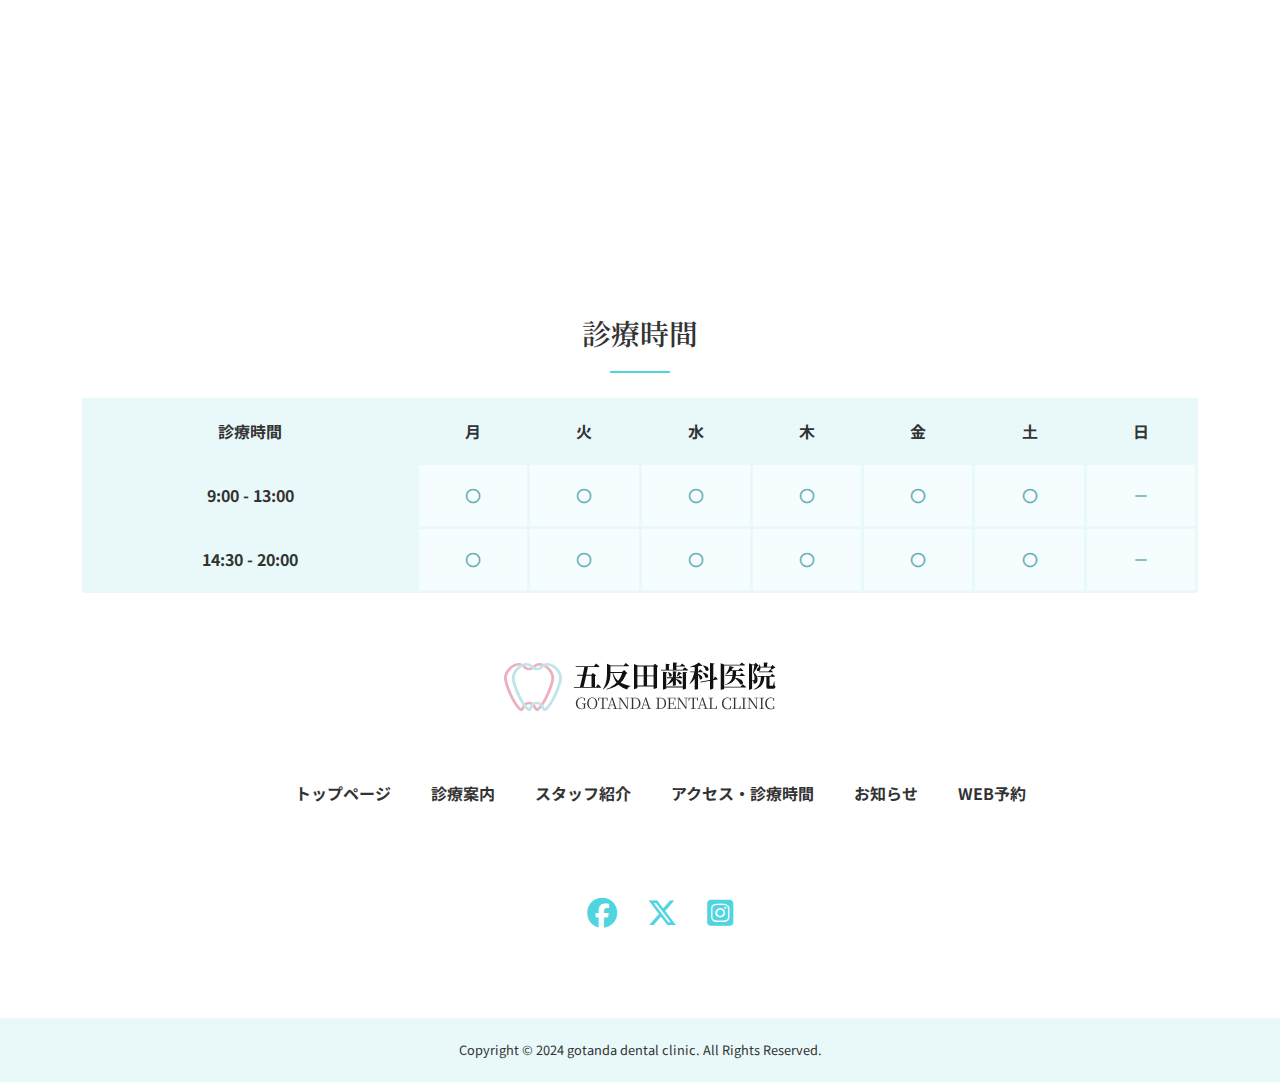
==== commit 7707a735: "Add files via upload" ====
--- a/access.html
+++ b/access.html
@@ -4,7 +4,7 @@
     <meta charset="UTF-8">
     <meta name="viewport" content="width=device-width, initial-scale=1.0">
     <meta name="description" content="地域に愛される歯科医院へ。健康な歯で笑顔の毎日を。">
-    <title>アクセス・診療案内｜五反田歯科医院</title>
+    <title>アクセス・診療時間｜五反田歯科医院</title>
     <!-- RESS -->
     <link rel="stylesheet" href="https://unpkg.com/ress/dist/ress.min.css">
     <!-- Google Fonts -->
@@ -52,7 +52,7 @@
             <img src="img/mainvisual3.jpg" alt="歯科医師がカルテを記入しているシーン">
             <div class="menu-bg-text">
                 <h2>
-                    アクセス・診療案内
+                    アクセス・診療時間
                     <span>Access & Consultation Hours</span>
                 </h2>
             </div>
@@ -64,7 +64,7 @@
                         <a class="Breadcrumb-link" href="index.html"><span>HOME</span></a>
                     </li>
                     <li class="breadcrumb-item">
-                        <span>アクセス・診療案内</span>
+                        <span>アクセス・診療時間</span>
                     </li>
                 </ol>
             </nav>
